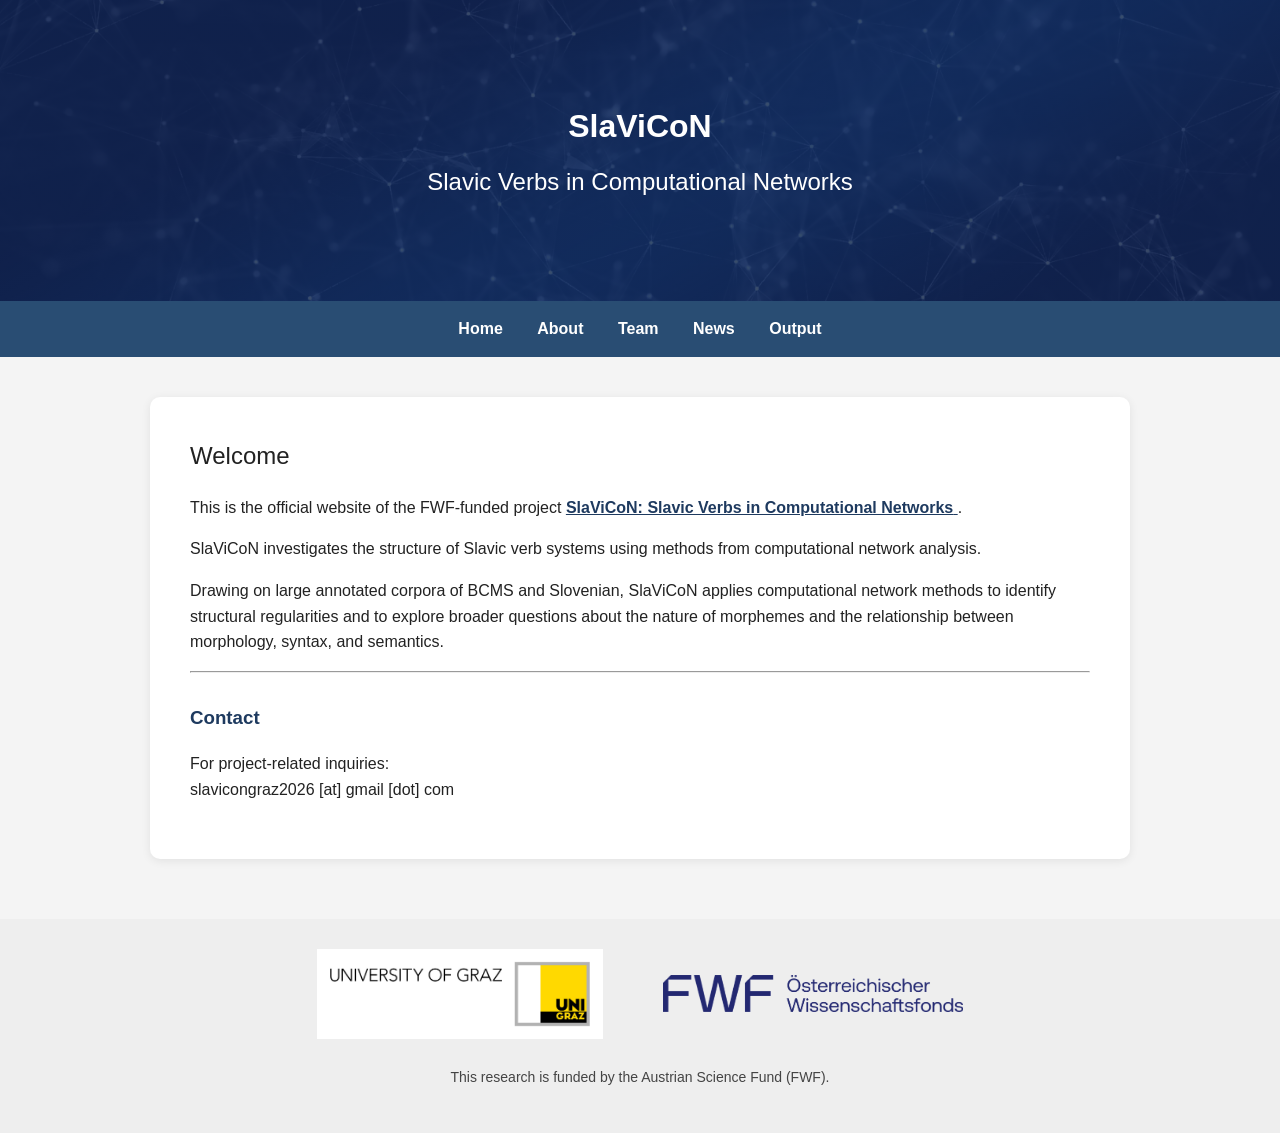
==== index.html @ 96b7eb73 "Update index.html" ====
<!DOCTYPE html>
<html lang="en">

<head>
  <meta charset="UTF-8">
  <meta name="viewport" content="width=device-width, initial-scale=1.0">

  <title>SlaViCoN: Slavic Verbs in Computational Networks</title>

  <link rel="stylesheet" href="style.css">
</head>

<body>

  <header>
    <h1>SlaViCoN</h1>
    <h2>Slavic Verbs in Computational Networks</h2>
  </header>

  <nav>
    <a href="index.html">Home</a>
    <a href="about.html">About</a>
    <a href="team.html">Team</a>
    <a href="news.html">News</a>
    <a href="output.html">Output</a>
  </nav>

  <main>

    <h2>Welcome</h2>

    <p>
      This is the official website of the FWF-funded project
      <a href="https://www.fwf.ac.at/en/research-radar/10.55776/PAT4784025"
         target="_blank">
         <strong>SlaViCoN: Slavic Verbs in Computational Networks</strong>
      </a>.
    </p>

    <p>
      SlaViCoN investigates the structure of Slavic verb systems using methods
      from computational network analysis.
    </p>

    <p>
      Drawing on large annotated corpora of BCMS and Slovenian, SlaViCoN applies
      computational network methods to identify structural regularities and to
      explore broader questions about the nature of morphemes and the relationship
      between morphology, syntax, and semantics.
    </p>

    <hr>

    <h3>Contact</h3>

    <p>
      For project-related inquiries:<br>
      slavicongraz2026 [at] gmail [dot] com
    </p>

  </main>

  <footer class="site-footer">

    <div class="logo-container">

      <a href="https://www.uni-graz.at/" target="_blank">
        <img src="images/Logo_Uni-Graz_short.jpg"
             alt="University of Graz logo"
             class="partner-logo">
      </a>

      <a href="https://www.fwf.ac.at/" target="_blank">
        <img src="images/FWF_Logo.png"
             alt="FWF logo"
             class="partner-logo">
      </a>

    </div>

    <p class="funding-text">
      This research is funded by the Austrian Science Fund (FWF).
    </p>

  </footer>

</body>
</html>
---- style.css ----
body {
    font-family: Arial, sans-serif;
    line-height: 1.6;
    margin: 0;
    padding: 0;
    background-color: #f4f4f4;
    color: #222;
}

header {
    background-image: linear-gradient(
        rgba(20, 40, 70, 0.75),
        rgba(20, 40, 70, 0.75)
    ),
    url("images/network-background.jpg");

    background-size: cover;
    background-position: center;

    color: white;
    padding: 80px 40px;
    text-align: center;
}

nav {
    background-color: #294d73;
    padding: 15px;
    text-align: center;
}

nav a {
    color: white;
    text-decoration: none;
    margin: 0 15px;
    font-weight: bold;
}

nav a:hover {
    text-decoration: underline;
}

main {
    max-width: 900px;
    margin: 40px auto;
    background-color: white;
    padding: 40px;
    border-radius: 10px;
    box-shadow: 0 2px 10px rgba(0,0,0,0.08);
}

h1 {
    margin-bottom: 10px;
}

h2 {
    margin-top: 0;
    font-weight: normal;
}

h3 {
    color: #1e3a5f;
    margin-top: 30px;
}

section {
    margin-bottom: 40px;
}

ul {
    line-height: 1.8;
}

a {
    color: #1e3a5f;
}

a:hover {
    color: #294d73;
}

.site-footer {
    margin-top: 60px;
    padding: 30px;
    background-color: #eeeeee;
    text-align: center;
}

.logo-container {
    display: flex;
    justify-content: center;
    align-items: center;
    gap: 60px;
    flex-wrap: wrap;
    margin-bottom: 20px;
}

.partner-logo {
    max-height: 90px;
    max-width: 300px;
    object-fit: contain;
}

.funding-text {
    font-size: 14px;
    color: #444;
}
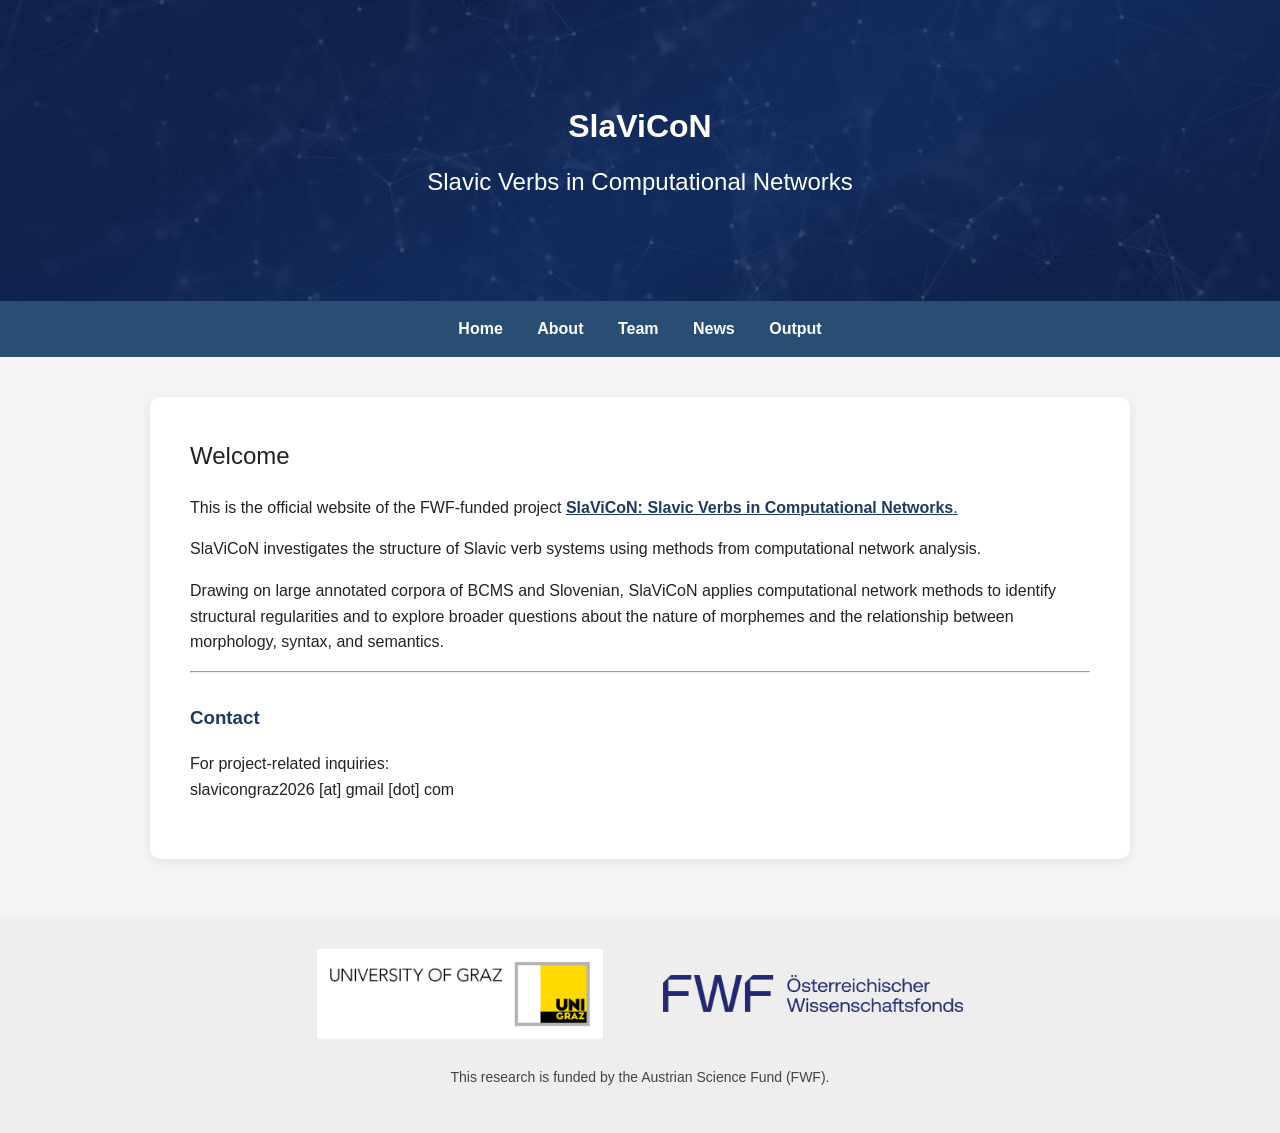
==== commit 951aa57a: "Update index.html" ====
--- a/index.html
+++ b/index.html
@@ -33,8 +33,8 @@
       This is the official website of the FWF-funded project
       <a href="https://www.fwf.ac.at/en/research-radar/10.55776/PAT4784025"
          target="_blank">
-         <strong>SlaViCoN: Slavic Verbs in Computational Networks</strong>
-      </a>.
+         <strong>SlaViCoN: Slavic Verbs in Computational Networks</strong>.
+      </a>
     </p>
 
     <p>
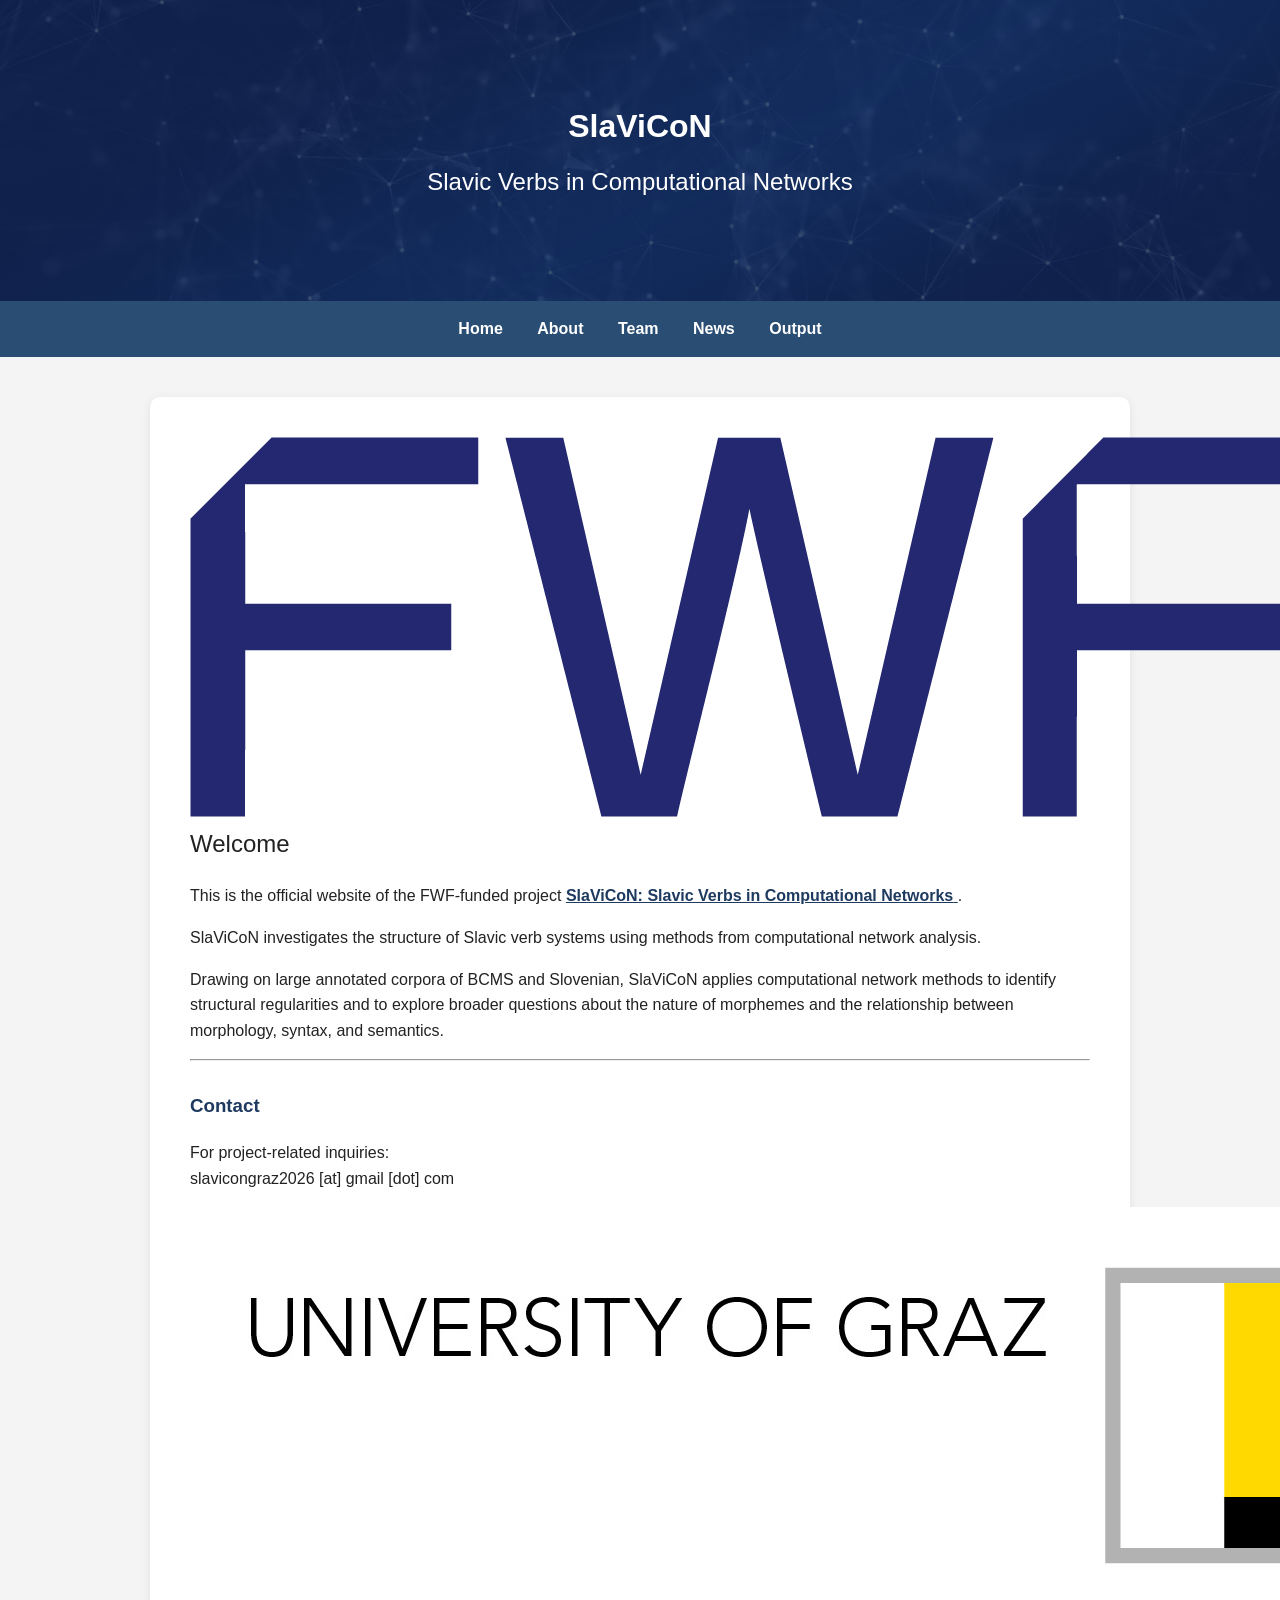
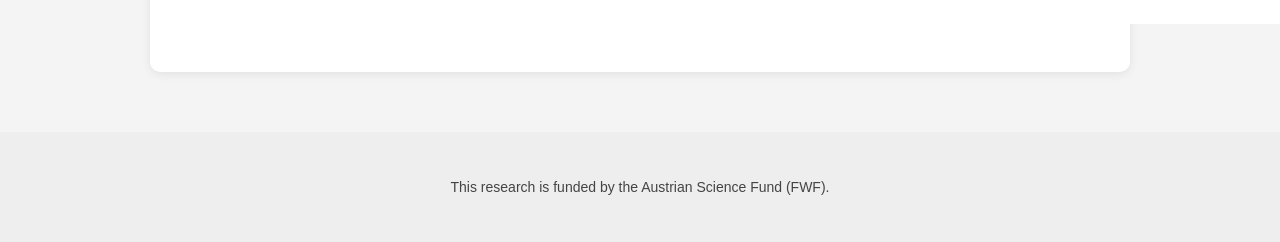
==== commit 1432ab2e: "Update index.html" ====
--- a/index.html
+++ b/index.html
@@ -12,77 +12,86 @@
 
 <body>
 
-  <header>
+<header>
     <h1>SlaViCoN</h1>
     <h2>Slavic Verbs in Computational Networks</h2>
-  </header>
+</header>
 
-  <nav>
+<nav>
     <a href="index.html">Home</a>
     <a href="about.html">About</a>
     <a href="team.html">Team</a>
     <a href="news.html">News</a>
     <a href="output.html">Output</a>
-  </nav>
+</nav>
 
-  <main>
+<main>
 
-    <h2>Welcome</h2>
+<div class="homepage-layout">
 
-    <p>
-      This is the official website of the FWF-funded project
-      <a href="https://www.fwf.ac.at/en/research-radar/10.55776/PAT4784025"
-         target="_blank">
-         <strong>SlaViCoN: Slavic Verbs in Computational Networks</strong>.
-      </a>
-    </p>
+    <div class="side-logo">
+        <a href="https://www.fwf.ac.at/" target="_blank">
+            <img src="images/FWF_Logo.png"
+                 alt="FWF logo"
+                 class="main-logo">
+        </a>
+    </div>
 
-    <p>
-      SlaViCoN investigates the structure of Slavic verb systems using methods
-      from computational network analysis.
-    </p>
+    <div class="main-content">
 
-    <p>
-      Drawing on large annotated corpora of BCMS and Slovenian, SlaViCoN applies
-      computational network methods to identify structural regularities and to
-      explore broader questions about the nature of morphemes and the relationship
-      between morphology, syntax, and semantics.
-    </p>
+        <h2>Welcome</h2>
 
-    <hr>
+        <p>
+          This is the official website of the FWF-funded project
+          <a href="https://www.fwf.ac.at/en/research-radar/10.55776/PAT4784025"
+             target="_blank">
+             <strong>SlaViCoN: Slavic Verbs in Computational Networks</strong>
+          </a>.
+        </p>
 
-    <h3>Contact</h3>
+        <p>
+          SlaViCoN investigates the structure of Slavic verb systems using methods
+          from computational network analysis.
+        </p>
 
-    <p>
-      For project-related inquiries:<br>
-      slavicongraz2026 [at] gmail [dot] com
-    </p>
+        <p>
+          Drawing on large annotated corpora of BCMS and Slovenian,
+          SlaViCoN applies computational network methods to identify
+          structural regularities and to explore broader questions
+          about the nature of morphemes and the relationship between
+          morphology, syntax, and semantics.
+        </p>
 
-  </main>
+        <hr>
 
-  <footer class="site-footer">
+        <h3>Contact</h3>
 
-    <div class="logo-container">
-
-      <a href="https://www.uni-graz.at/" target="_blank">
-        <img src="images/Logo_Uni-Graz_short.jpg"
-             alt="University of Graz logo"
-             class="partner-logo">
-      </a>
-
-      <a href="https://www.fwf.ac.at/" target="_blank">
-        <img src="images/FWF_Logo.png"
-             alt="FWF logo"
-             class="partner-logo">
-      </a>
+        <p>
+            For project-related inquiries:<br>
+            slavicongraz2026 [at] gmail [dot] com
+        </p>
 
     </div>
 
+    <div class="side-logo">
+        <a href="https://www.uni-graz.at/" target="_blank">
+            <img src="images/Logo_Uni-Graz_short.jpg"
+                 alt="University of Graz logo"
+                 class="main-logo">
+        </a>
+    </div>
+
+</div>
+
+</main>
+
+<footer class="site-footer">
+
     <p class="funding-text">
-      This research is funded by the Austrian Science Fund (FWF).
+        This research is funded by the Austrian Science Fund (FWF).
     </p>
 
-  </footer>
+</footer>
 
 </body>
 </html>
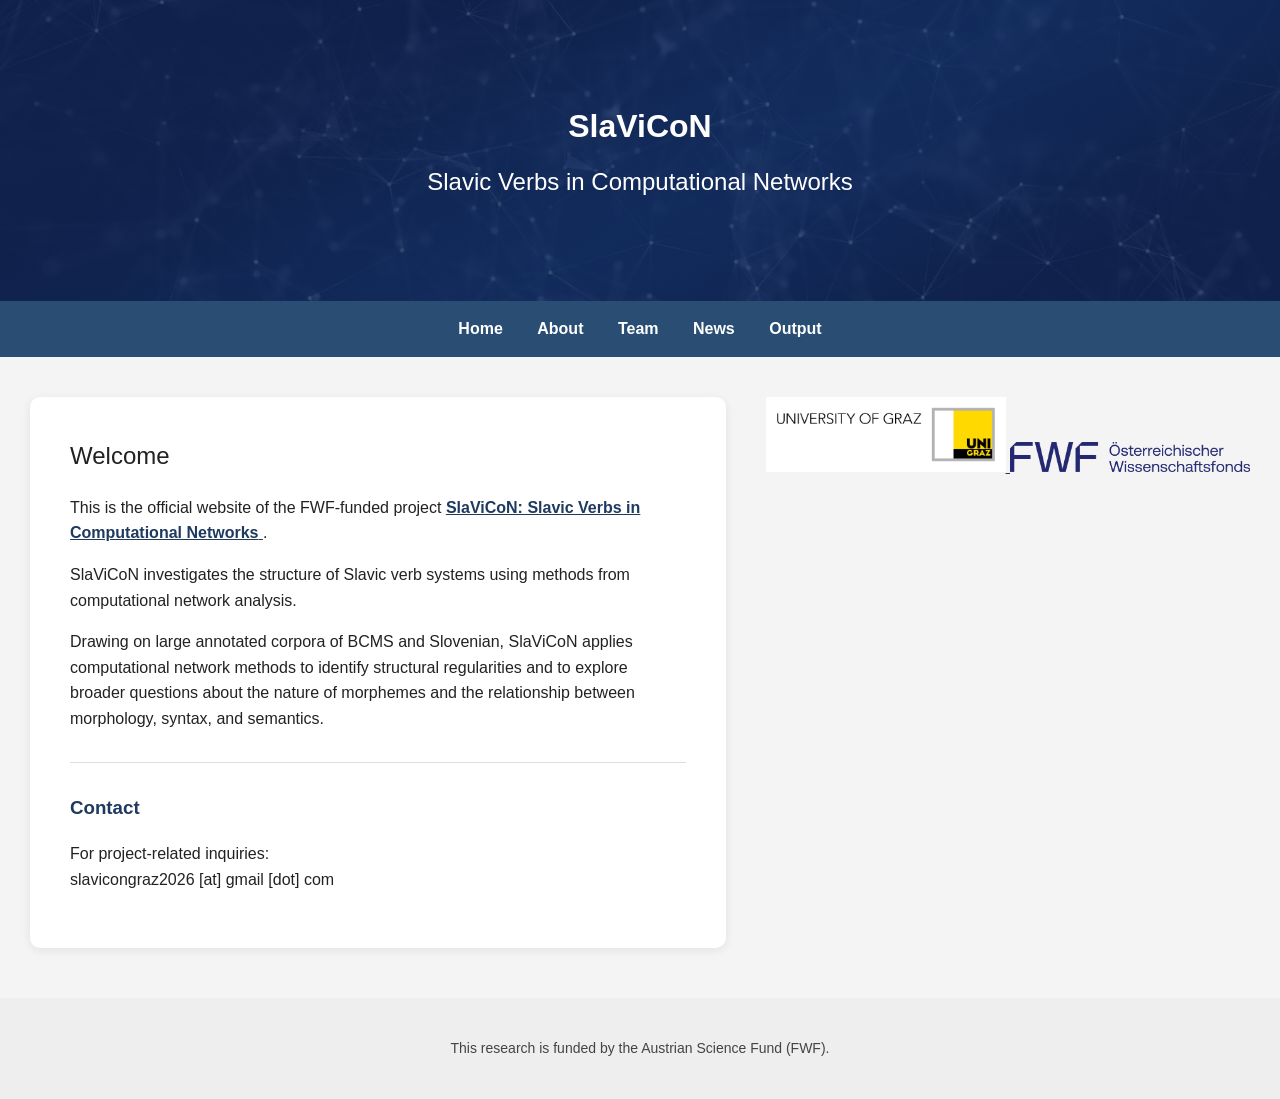
==== commit af2f9792: "Update index.html" ====
--- a/index.html
+++ b/index.html
@@ -13,84 +13,81 @@
 <body>
 
 <header>
-    <h1>SlaViCoN</h1>
-    <h2>Slavic Verbs in Computational Networks</h2>
+  <h1>SlaViCoN</h1>
+  <h2>Slavic Verbs in Computational Networks</h2>
 </header>
 
 <nav>
-    <a href="index.html">Home</a>
-    <a href="about.html">About</a>
-    <a href="team.html">Team</a>
-    <a href="news.html">News</a>
-    <a href="output.html">Output</a>
+  <a href="index.html">Home</a>
+  <a href="about.html">About</a>
+  <a href="team.html">Team</a>
+  <a href="news.html">News</a>
+  <a href="output.html">Output</a>
 </nav>
 
 <main>
 
-<div class="homepage-layout">
-
-    <div class="side-logo">
-        <a href="https://www.fwf.ac.at/" target="_blank">
-            <img src="images/FWF_Logo.png"
-                 alt="FWF logo"
-                 class="main-logo">
-        </a>
-    </div>
+  <div class="homepage-layout">
 
     <div class="main-content">
 
-        <h2>Welcome</h2>
+      <h2>Welcome</h2>
 
-        <p>
-          This is the official website of the FWF-funded project
-          <a href="https://www.fwf.ac.at/en/research-radar/10.55776/PAT4784025"
-             target="_blank">
-             <strong>SlaViCoN: Slavic Verbs in Computational Networks</strong>
-          </a>.
-        </p>
+      <p>
+        This is the official website of the FWF-funded project
+        <a href="https://www.fwf.ac.at/en/research-radar/10.55776/PAT4784025"
+           target="_blank">
+          <strong>SlaViCoN: Slavic Verbs in Computational Networks</strong>
+        </a>.
+      </p>
 
-        <p>
-          SlaViCoN investigates the structure of Slavic verb systems using methods
-          from computational network analysis.
-        </p>
+      <p>
+        SlaViCoN investigates the structure of Slavic verb systems using methods
+        from computational network analysis.
+      </p>
 
-        <p>
-          Drawing on large annotated corpora of BCMS and Slovenian,
-          SlaViCoN applies computational network methods to identify
-          structural regularities and to explore broader questions
-          about the nature of morphemes and the relationship between
-          morphology, syntax, and semantics.
-        </p>
+      <p>
+        Drawing on large annotated corpora of BCMS and Slovenian, SlaViCoN
+        applies computational network methods to identify structural regularities
+        and to explore broader questions about the nature of morphemes and the
+        relationship between morphology, syntax, and semantics.
+      </p>
 
-        <hr>
+      <hr>
 
-        <h3>Contact</h3>
+      <h3>Contact</h3>
 
-        <p>
-            For project-related inquiries:<br>
-            slavicongraz2026 [at] gmail [dot] com
-        </p>
+      <p>
+        For project-related inquiries:<br>
+        slavicongraz2026 [at] gmail [dot] com
+      </p>
 
     </div>
 
-    <div class="side-logo">
-        <a href="https://www.uni-graz.at/" target="_blank">
-            <img src="images/Logo_Uni-Graz_short.jpg"
-                 alt="University of Graz logo"
-                 class="main-logo">
-        </a>
+    <div class="logo-column">
+
+      <a href="https://www.uni-graz.at/" target="_blank">
+        <img src="images/Logo_Uni-Graz_short.jpg"
+             alt="University of Graz logo"
+             class="main-logo">
+      </a>
+
+      <a href="https://www.fwf.ac.at/" target="_blank">
+        <img src="images/FWF_Logo.png"
+             alt="FWF logo"
+             class="main-logo">
+      </a>
+
     </div>
 
-</div>
+  </div>
 
 </main>
 
 <footer class="site-footer">
-
-    <p class="funding-text">
-        This research is funded by the Austrian Science Fund (FWF).
-    </p>
-
+  <p class="funding-text">
+    This research is funded by the Austrian Science Fund (FWF).
+  </p>
 </footer>
 
 </body>
--- a/style.css
+++ b/style.css
@@ -8,9 +8,10 @@
 }
 
 header {
-    background-image: linear-gradient(
-        rgba(20, 40, 70, 0.75),
-        rgba(20, 40, 70, 0.75)
+    background-image:
+    linear-gradient(
+        rgba(20,40,70,0.75),
+        rgba(20,40,70,0.75)
     ),
     url("images/network-background.jpg");
 
@@ -40,12 +41,38 @@
 }
 
 main {
-    max-width: 900px;
+    max-width: 1500px;
     margin: 40px auto;
+    padding: 0 30px;
+}
+
+.homepage-layout {
+    display: flex;
+    align-items: flex-start;
+    justify-content: center;
+    gap: 40px;
+}
+
+.main-content {
+    flex: 1;
+    max-width: 800px;
     background-color: white;
     padding: 40px;
     border-radius: 10px;
-    box-shadow: 0 2px 10px rgba(0,0,0,0.08);
+    box-shadow: 0 2px 10px rgba(0,0,0,.08);
+}
+
+.side-logo {
+    width: 260px;
+    text-align: center;
+    margin-top: 20px;
+}
+
+.main-logo {
+    width: 100%;
+    max-width: 240px;
+    height: auto;
+    object-fit: contain;
 }
 
 h1 {
@@ -79,28 +106,37 @@
 }
 
 .site-footer {
-    margin-top: 60px;
-    padding: 30px;
+    margin-top: 50px;
+    padding: 25px;
     background-color: #eeeeee;
     text-align: center;
-}
-
-.logo-container {
-    display: flex;
-    justify-content: center;
-    align-items: center;
-    gap: 60px;
-    flex-wrap: wrap;
-    margin-bottom: 20px;
-}
-
-.partner-logo {
-    max-height: 90px;
-    max-width: 300px;
-    object-fit: contain;
 }
 
 .funding-text {
     font-size: 14px;
     color: #444;
 }
+
+hr {
+    border: none;
+    border-top: 1px solid #ddd;
+    margin-top: 30px;
+    margin-bottom: 30px;
+}
+
+@media (max-width: 1000px) {
+
+    .homepage-layout {
+        flex-direction: column;
+        align-items: center;
+    }
+
+    .side-logo {
+        margin-top: 0;
+    }
+
+    .main-logo {
+        max-width: 220px;
+    }
+
+}
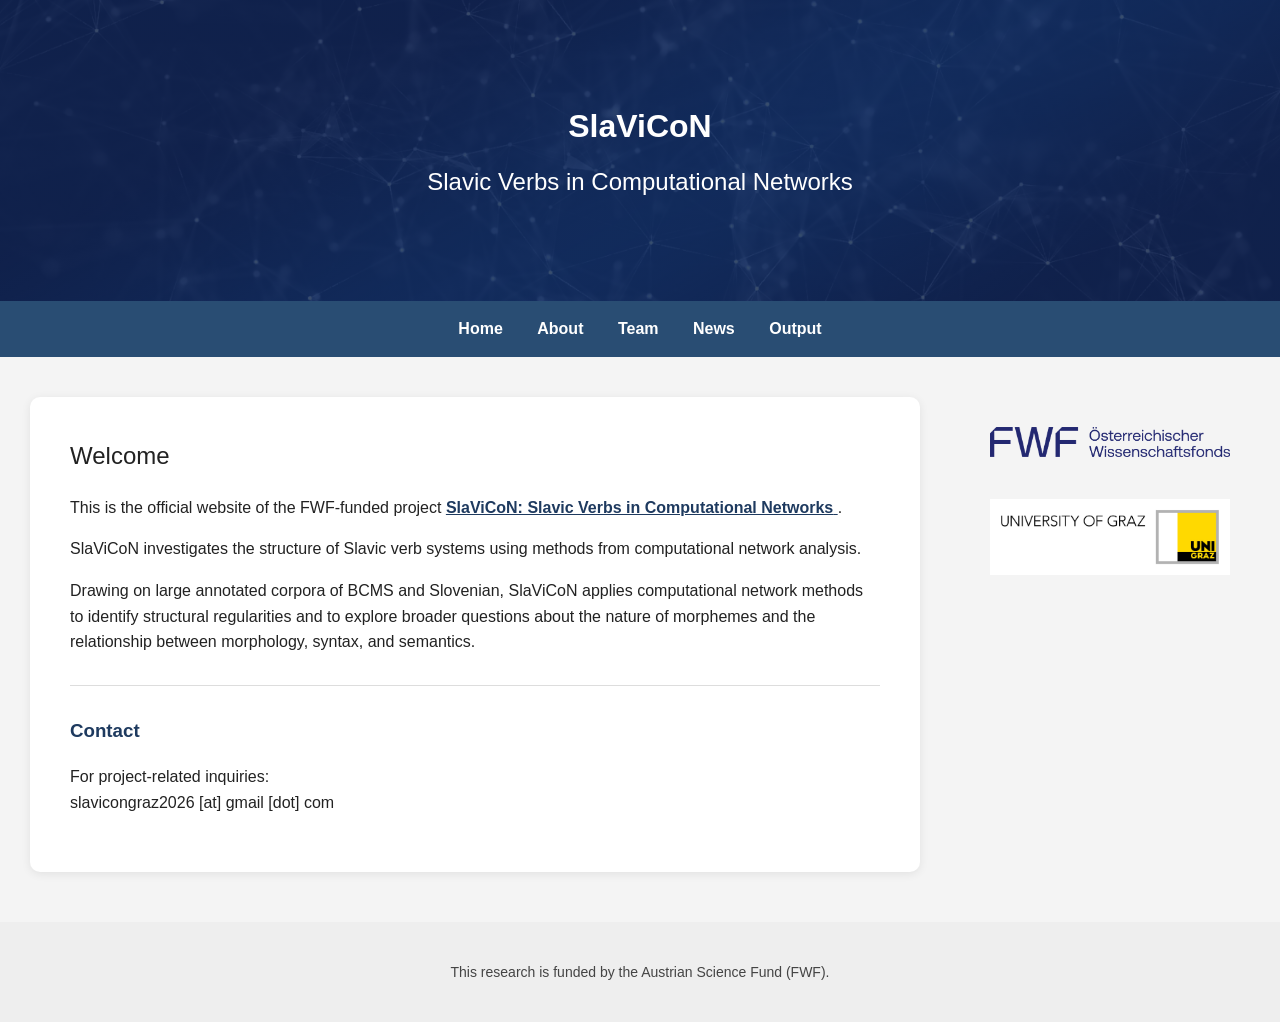
==== commit 9489dd09: "Update index.html" ====
--- a/index.html
+++ b/index.html
@@ -66,19 +66,19 @@
 
     <div class="logo-column">
 
-      <a href="https://www.uni-graz.at/" target="_blank">
-        <img src="images/Logo_Uni-Graz_short.jpg"
-             alt="University of Graz logo"
-             class="main-logo">
-      </a>
+  <a href="https://www.fwf.ac.at/" target="_blank">
+    <img src="images/FWF_Logo.png"
+         alt="FWF logo"
+         class="main-logo">
+  </a>
 
-      <a href="https://www.fwf.ac.at/" target="_blank">
-        <img src="images/FWF_Logo.png"
-             alt="FWF logo"
-             class="main-logo">
-      </a>
+  <a href="https://www.uni-graz.at/" target="_blank">
+    <img src="images/Logo_Uni-Graz_short.jpg"
+         alt="University of Graz logo"
+         class="main-logo">
+  </a>
 
-    </div>
+</div>
 
   </div>
 
--- a/style.css
+++ b/style.css
@@ -41,7 +41,7 @@
 }
 
 main {
-    max-width: 1500px;
+    max-width: 1400px;
     margin: 40px auto;
     padding: 0 30px;
 }
@@ -50,22 +50,25 @@
     display: flex;
     align-items: flex-start;
     justify-content: center;
-    gap: 40px;
+    gap: 50px;
 }
 
 .main-content {
     flex: 1;
-    max-width: 800px;
+    max-width: 850px;
     background-color: white;
     padding: 40px;
     border-radius: 10px;
     box-shadow: 0 2px 10px rgba(0,0,0,.08);
 }
 
-.side-logo {
-    width: 260px;
-    text-align: center;
-    margin-top: 20px;
+.logo-column {
+    width: 280px;
+    display: flex;
+    flex-direction: column;
+    align-items: center;
+    gap: 35px;
+    padding-top: 30px;
 }
 
 .main-logo {
@@ -131,12 +134,13 @@
         align-items: center;
     }
 
-    .side-logo {
-        margin-top: 0;
+    .logo-column {
+        width: 260px;
+        padding-top: 0;
     }
 
     .main-logo {
-        max-width: 220px;
+        max-width: 240px;
     }
 
 }
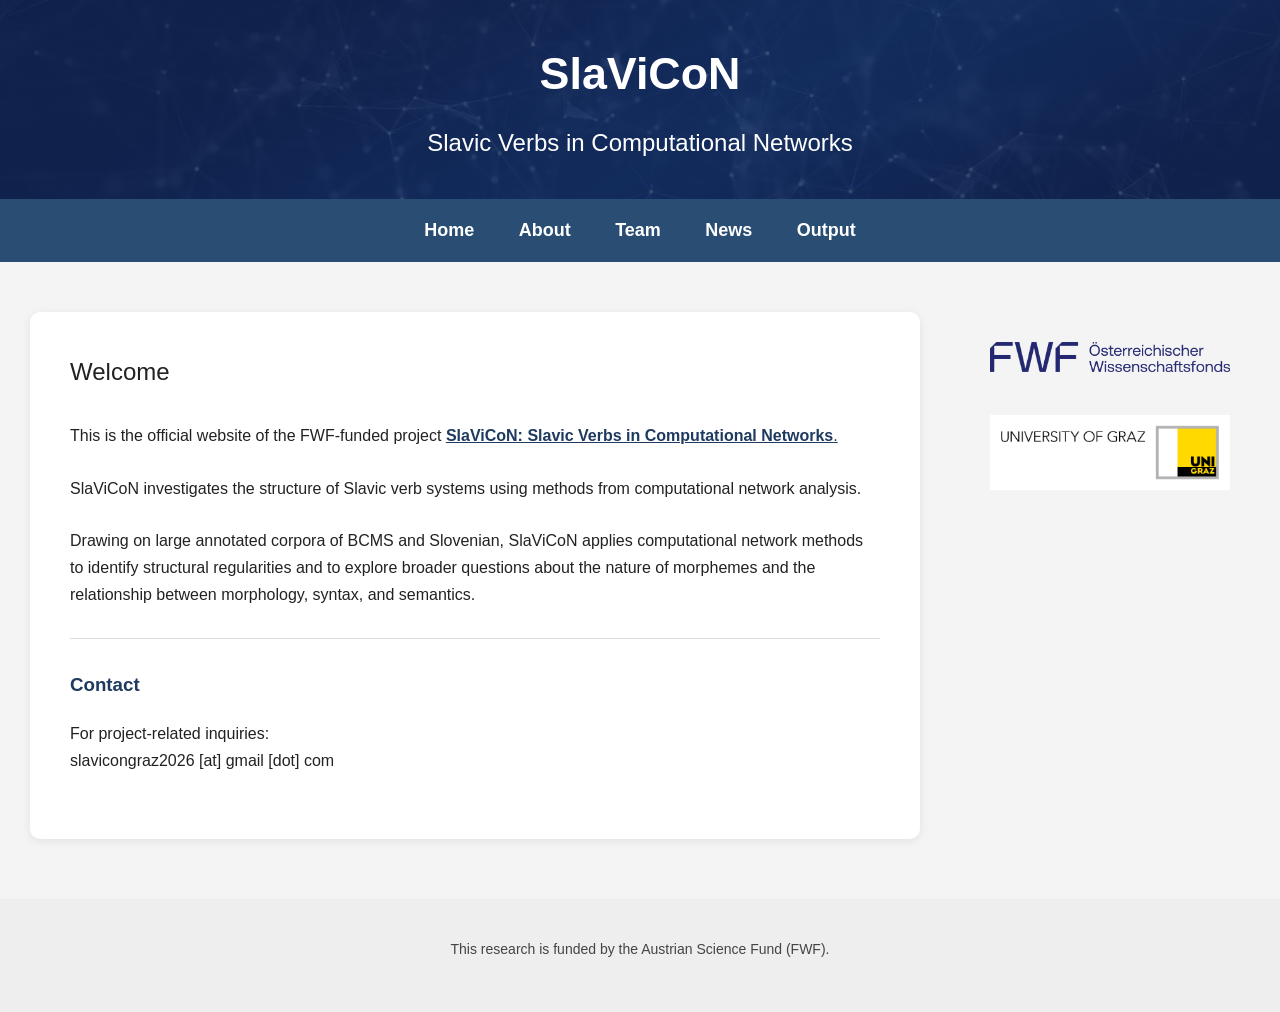
==== commit 5d4a52fc: "Update index.html" ====
--- a/index.html
+++ b/index.html
@@ -37,8 +37,8 @@
         This is the official website of the FWF-funded project
         <a href="https://www.fwf.ac.at/en/research-radar/10.55776/PAT4784025"
            target="_blank">
-          <strong>SlaViCoN: Slavic Verbs in Computational Networks</strong>
-        </a>.
+          <strong>SlaViCoN: Slavic Verbs in Computational Networks</strong>.
+        </a>
       </p>
 
       <p>
--- a/style.css
+++ b/style.css
@@ -1,17 +1,21 @@
 body {
     font-family: Arial, sans-serif;
-    line-height: 1.6;
+    line-height: 1.7;
     margin: 0;
     padding: 0;
     background-color: #f4f4f4;
     color: #222;
 }
 
+
+/* HEADER */
+
 header {
+
     background-image:
     linear-gradient(
-        rgba(20,40,70,0.75),
-        rgba(20,40,70,0.75)
+        rgba(20,40,70,.75),
+        rgba(20,40,70,.75)
     ),
     url("images/network-background.jpg");
 
@@ -19,128 +23,295 @@
     background-position: center;
 
     color: white;
-    padding: 80px 40px;
+
+    padding: 35px 40px;
+
     text-align: center;
 }
 
+header h1 {
+
+    font-size: 2.8em;
+
+    margin-top: 0;
+    margin-bottom: 12px;
+}
+
+header h2 {
+
+    font-size: 1.5em;
+
+    font-weight: normal;
+
+    margin-top: 0;
+    margin-bottom: 0;
+}
+
+
+/* NAVIGATION */
+
 nav {
+
     background-color: #294d73;
-    padding: 15px;
+
+    padding: 16px;
+
     text-align: center;
 }
 
 nav a {
+
     color: white;
+
     text-decoration: none;
-    margin: 0 15px;
+
+    margin: 0 20px;
+
     font-weight: bold;
+
+    font-size: 18px;
 }
 
 nav a:hover {
+
     text-decoration: underline;
 }
 
+
+/* GENERAL LAYOUT */
+
 main {
-    max-width: 1400px;
-    margin: 40px auto;
+
+    max-width: 1500px;
+
+    margin: 50px auto;
+
     padding: 0 30px;
 }
 
+
+/* HOMEPAGE LAYOUT */
+
 .homepage-layout {
+
     display: flex;
+
     align-items: flex-start;
+
     justify-content: center;
+
     gap: 50px;
 }
 
 .main-content {
+
     flex: 1;
+
     max-width: 850px;
-    background-color: white;
+
+    background: white;
+
     padding: 40px;
+
     border-radius: 10px;
-    box-shadow: 0 2px 10px rgba(0,0,0,.08);
-}
+
+    box-shadow:
+    0 2px 10px rgba(0,0,0,.08);
+}
+
+
+/* OTHER PAGES */
+
+.page-content {
+
+    max-width: 1100px;
+
+    margin: 0 auto;
+
+    background: white;
+
+    padding: 50px;
+
+    border-radius: 10px;
+
+    box-shadow:
+    0 2px 10px rgba(0,0,0,.08);
+}
+
+
+/* LOGOS */
 
 .logo-column {
+
     width: 280px;
+
     display: flex;
+
     flex-direction: column;
+
     align-items: center;
+
     gap: 35px;
+
     padding-top: 30px;
 }
 
 .main-logo {
+
     width: 100%;
+
     max-width: 240px;
+
     height: auto;
+
     object-fit: contain;
 }
 
+
+/* TEAM PAGE */
+
+.team-layout {
+
+    display: flex;
+
+    justify-content: center;
+
+    align-items: flex-start;
+
+    gap: 40px;
+
+    margin-top: 35px;
+}
+
+.team-column {
+
+    flex: 1;
+
+    max-width: 420px;
+}
+
+.team-column h3 {
+
+    margin-bottom: 25px;
+}
+
+.team-column ul {
+
+    padding-left: 25px;
+}
+
+.team-column li {
+
+    margin-bottom: 12px;
+
+    line-height: 1.6;
+}
+
+
+/* TEXT */
+
 h1 {
+
     margin-bottom: 10px;
 }
 
 h2 {
+
     margin-top: 0;
+
+    margin-bottom: 30px;
+
     font-weight: normal;
 }
 
 h3 {
+
     color: #1e3a5f;
-    margin-top: 30px;
-}
-
-section {
-    margin-bottom: 40px;
+}
+
+p {
+
+    margin-bottom: 25px;
 }
 
 ul {
+
     line-height: 1.8;
 }
 
 a {
+
     color: #1e3a5f;
 }
 
 a:hover {
+
     color: #294d73;
 }
 
+hr {
+
+    border: none;
+
+    border-top: 1px solid #ddd;
+
+    margin: 30px 0;
+}
+
+
+/* FOOTER */
+
 .site-footer {
-    margin-top: 50px;
+
+    margin-top: 60px;
+
     padding: 25px;
+
     background-color: #eeeeee;
+
     text-align: center;
 }
 
 .funding-text {
+
     font-size: 14px;
+
     color: #444;
 }
 
-hr {
-    border: none;
-    border-top: 1px solid #ddd;
-    margin-top: 30px;
-    margin-bottom: 30px;
-}
-
-@media (max-width: 1000px) {
-
-    .homepage-layout {
-        flex-direction: column;
-        align-items: center;
-    }
-
-    .logo-column {
-        width: 260px;
-        padding-top: 0;
-    }
-
-    .main-logo {
-        max-width: 240px;
-    }
-
-}
+
+/* RESPONSIVE SETTINGS */
+
+@media (max-width:1000px){
+
+.homepage-layout{
+
+flex-direction:column;
+
+align-items:center;
+
+}
+
+.logo-column{
+
+width:260px;
+
+padding-top:0;
+
+}
+
+.team-layout{
+
+flex-direction:column;
+
+gap:30px;
+
+}
+
+.team-column{
+
+max-width:100%;
+
+}
+
+}
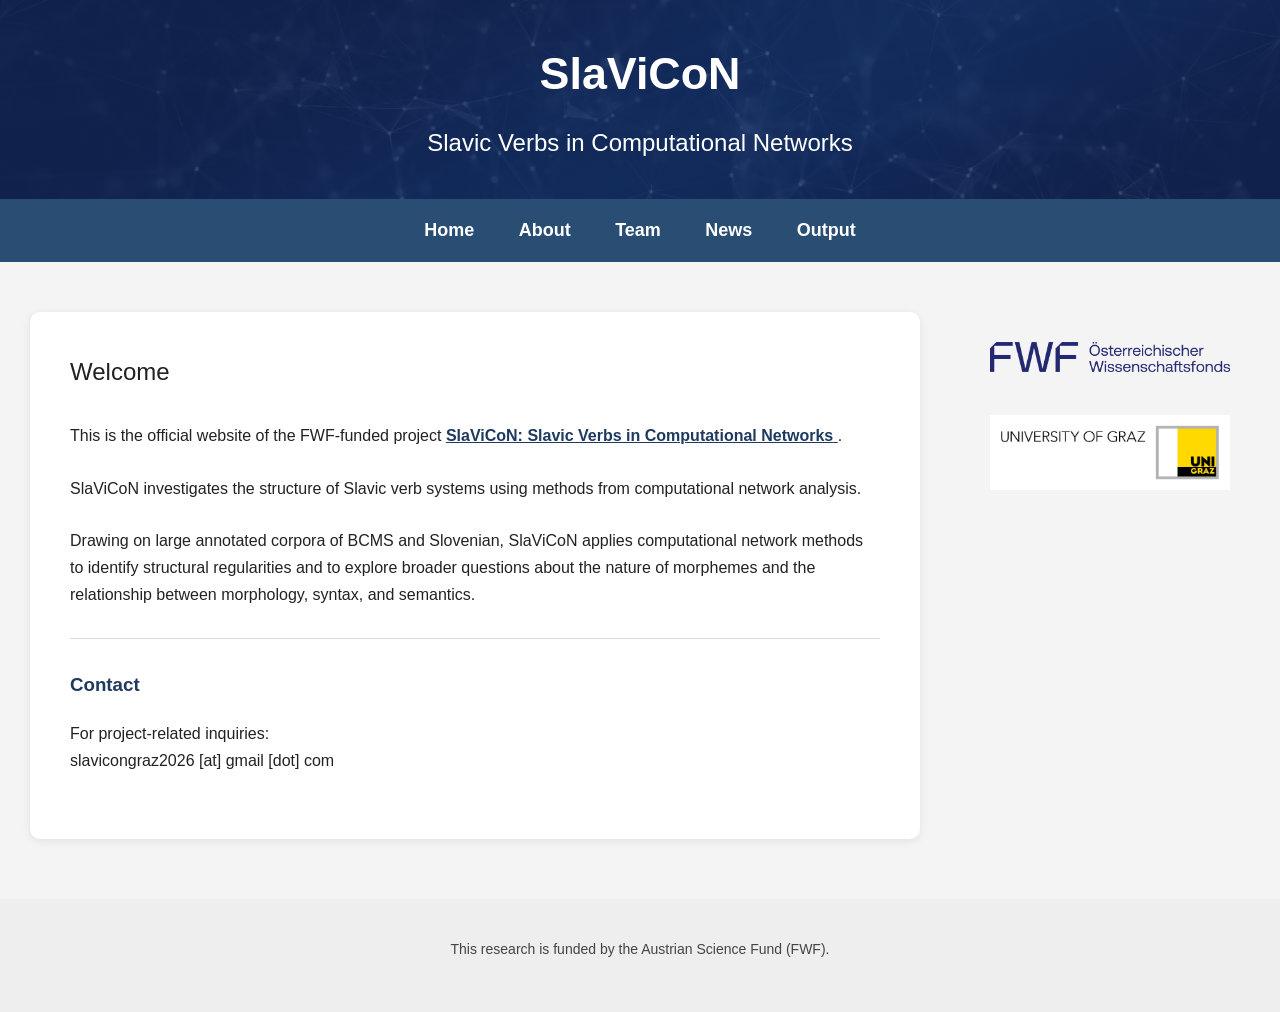
==== commit 59109b1a: "Update index.html" ====
--- a/index.html
+++ b/index.html
@@ -7,7 +7,37 @@
 
   <title>SlaViCoN: Slavic Verbs in Computational Networks</title>
 
+  <!-- Open Graph / Facebook -->
+  <meta property="og:title"
+        content="SlaViCoN: Slavic Verbs in Computational Networks">
+
+  <meta property="og:description"
+        content="Learn who we are and what we investigate.">
+
+  <meta property="og:image"
+        content="https://slavicon.github.io/slavicon/images/network-background.jpg">
+
+  <meta property="og:url"
+        content="https://slavicon.github.io/slavicon/">
+
+  <meta property="og:type"
+        content="website">
+
+  <!-- Twitter/X -->
+  <meta name="twitter:card"
+        content="summary_large_image">
+
+  <meta name="twitter:title"
+        content="SlaViCoN: Slavic Verbs in Computational Networks">
+
+  <meta name="twitter:description"
+        content="Learn who we are and what we investigate.">
+
+  <meta name="twitter:image"
+        content="https://slavicon.github.io/slavicon/images/network-background.jpg">
+
   <link rel="stylesheet" href="style.css">
+
 </head>
 
 <body>
@@ -37,8 +67,8 @@
         This is the official website of the FWF-funded project
         <a href="https://www.fwf.ac.at/en/research-radar/10.55776/PAT4784025"
            target="_blank">
-          <strong>SlaViCoN: Slavic Verbs in Computational Networks</strong>.
-        </a>
+          <strong>SlaViCoN: Slavic Verbs in Computational Networks</strong>
+        </a>.
       </p>
 
       <p>
@@ -66,19 +96,19 @@
 
     <div class="logo-column">
 
-  <a href="https://www.fwf.ac.at/" target="_blank">
-    <img src="images/FWF_Logo.png"
-         alt="FWF logo"
-         class="main-logo">
-  </a>
+      <a href="https://www.fwf.ac.at/" target="_blank">
+        <img src="images/FWF_Logo.png"
+             alt="FWF logo"
+             class="main-logo">
+      </a>
 
-  <a href="https://www.uni-graz.at/" target="_blank">
-    <img src="images/Logo_Uni-Graz_short.jpg"
-         alt="University of Graz logo"
-         class="main-logo">
-  </a>
+      <a href="https://www.uni-graz.at/" target="_blank">
+        <img src="images/Logo_Uni-Graz_short.jpg"
+             alt="University of Graz logo"
+             class="main-logo">
+      </a>
 
-</div>
+    </div>
 
   </div>
 
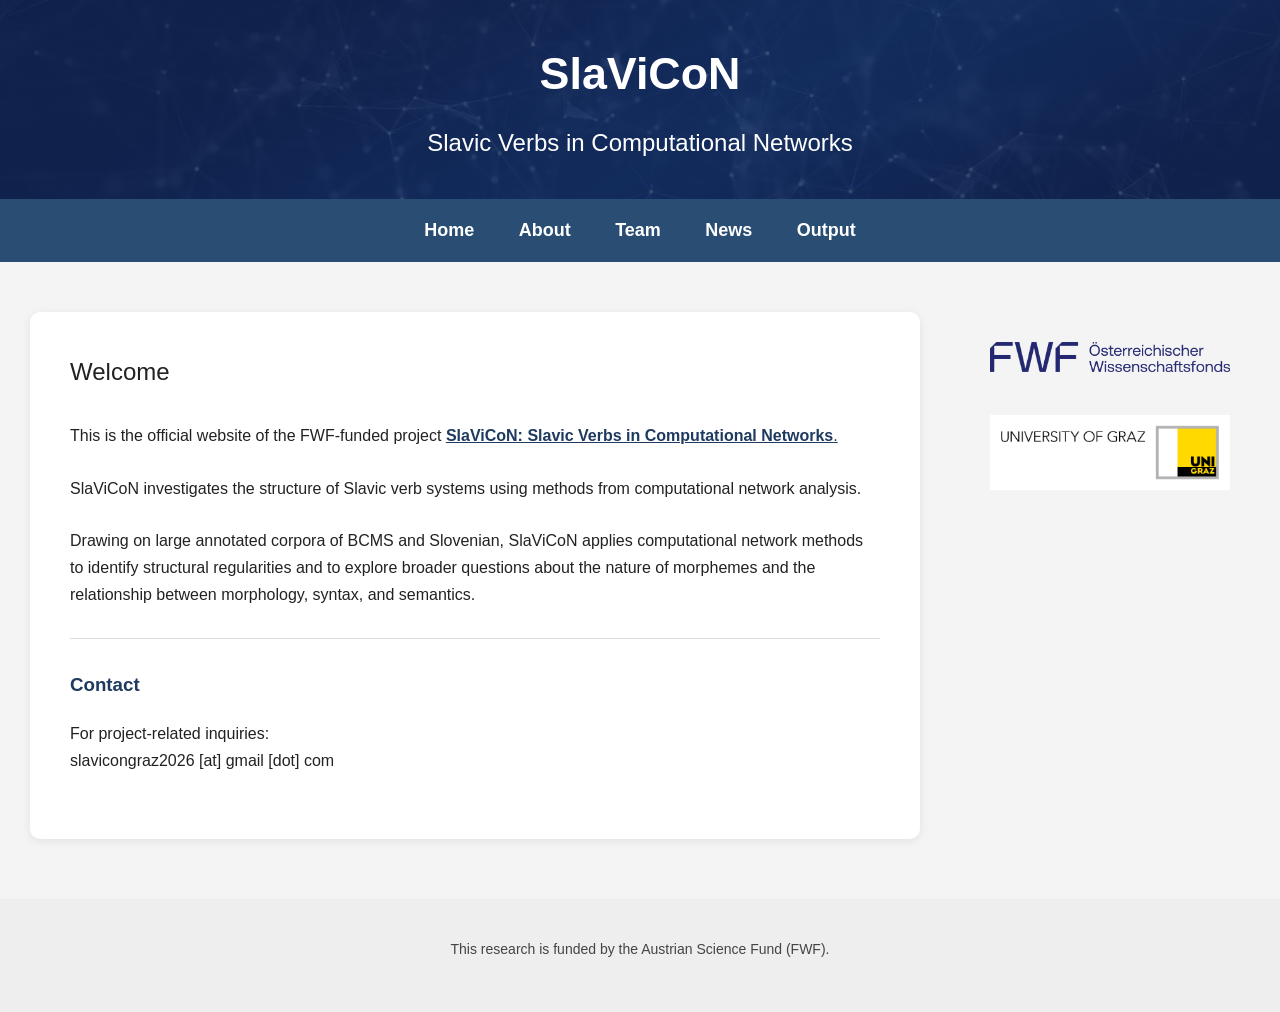
==== commit 861da12e: "Update index.html" ====
--- a/index.html
+++ b/index.html
@@ -67,8 +67,8 @@
         This is the official website of the FWF-funded project
         <a href="https://www.fwf.ac.at/en/research-radar/10.55776/PAT4784025"
            target="_blank">
-          <strong>SlaViCoN: Slavic Verbs in Computational Networks</strong>
-        </a>.
+          <strong>SlaViCoN: Slavic Verbs in Computational Networks</strong>.
+        </a>
       </p>
 
       <p>
